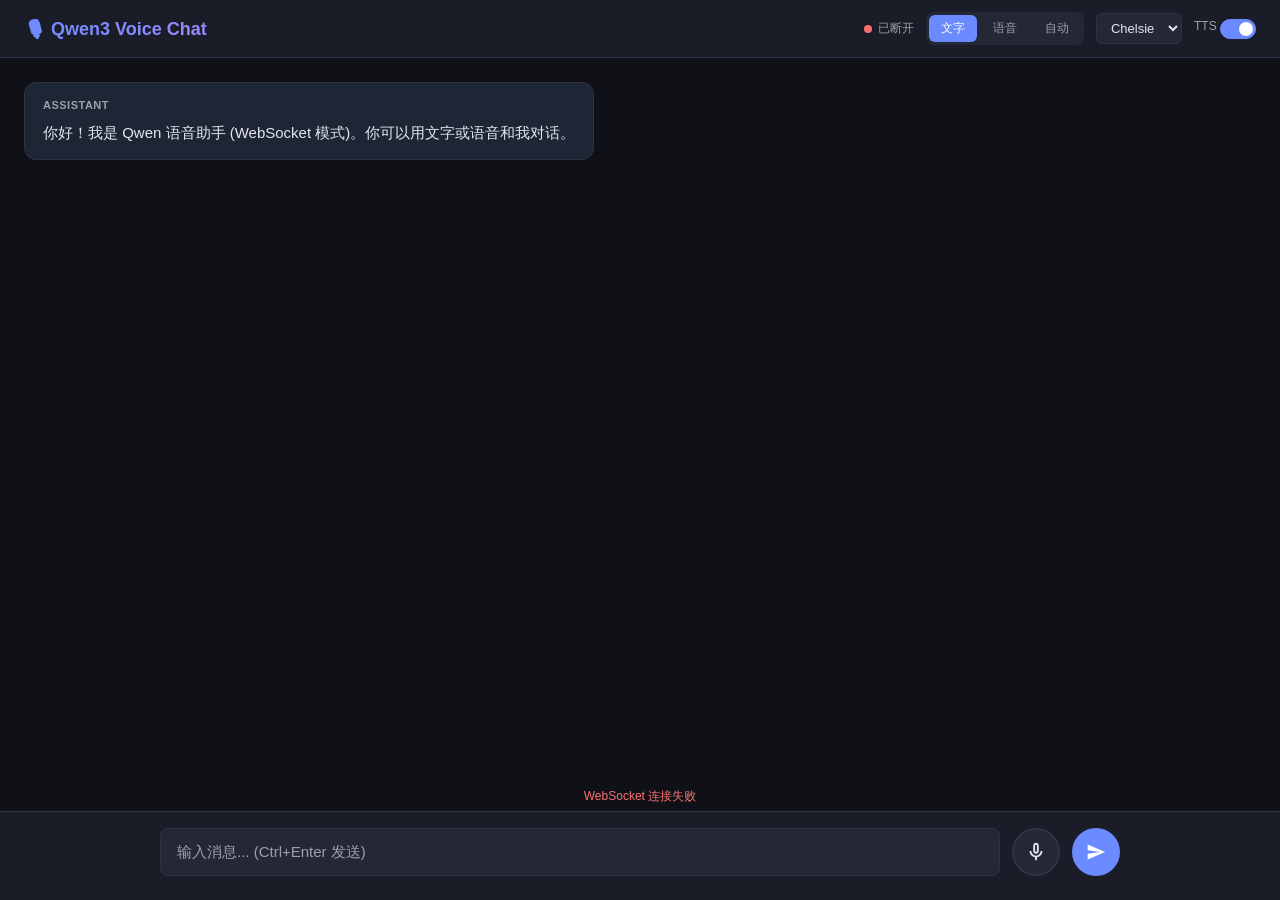
==== examples/voice.html @ c2f4b41f "perf: ASR+TTS 性能优化 — GPU argmax, 内存转录, mel 缓存, binary WS 流式 TTS ASR 优化: - GPU argmax: 消除 248K*2B D2H" ====
<!DOCTYPE html>
<html lang="zh-CN">
<head>
<meta charset="UTF-8">
<meta name="viewport" content="width=device-width, initial-scale=1.0">
<title>Qwen3 Voice Chat — WebSocket 语音对话</title>
<style>
:root {
  --bg: #0f1117;
  --surface: #1a1d27;
  --surface2: #242836;
  --primary: #6c8aff;
  --primary-hover: #8da4ff;
  --text: #e4e6eb;
  --text2: #9ca0ab;
  --border: #2e3345;
  --success: #4ade80;
  --error: #f87171;
  --recording: #ef4444;
  --radius: 12px;
  --user-bg: #2a3154;
  --assistant-bg: #1e2636;
}

* { margin: 0; padding: 0; box-sizing: border-box; }

body {
  font-family: -apple-system, BlinkMacSystemFont, 'Segoe UI', 'PingFang SC',
               'Hiragino Sans GB', 'Microsoft YaHei', sans-serif;
  background: var(--bg);
  color: var(--text);
  height: 100vh;
  display: flex;
  flex-direction: column;
}

.header {
  display: flex;
  align-items: center;
  justify-content: space-between;
  padding: 12px 24px;
  background: var(--surface);
  border-bottom: 1px solid var(--border);
  flex-shrink: 0;
}

.header h1 {
  font-size: 18px;
  font-weight: 700;
  background: linear-gradient(135deg, var(--primary), #a78bfa);
  -webkit-background-clip: text;
  -webkit-text-fill-color: transparent;
}

.header-controls {
  display: flex;
  gap: 12px;
  align-items: center;
}

.header-controls label { font-size: 12px; color: var(--text2); }

.header-controls select {
  padding: 6px 10px;
  background: var(--surface2);
  border: 1px solid var(--border);
  border-radius: 6px;
  color: var(--text);
  font-size: 13px;
  outline: none;
}

.chat-area {
  flex: 1;
  overflow-y: auto;
  padding: 24px;
  display: flex;
  flex-direction: column;
  gap: 16px;
}

.message {
  max-width: 80%;
  padding: 14px 18px;
  border-radius: var(--radius);
  line-height: 1.6;
  font-size: 15px;
}

.message.user {
  align-self: flex-end;
  background: var(--user-bg);
  border: 1px solid rgba(108, 138, 255, 0.2);
}

.message.assistant {
  align-self: flex-start;
  background: var(--assistant-bg);
  border: 1px solid var(--border);
}

.message .role-tag {
  font-size: 11px;
  font-weight: 600;
  color: var(--text2);
  text-transform: uppercase;
  margin-bottom: 6px;
  letter-spacing: 0.5px;
}

.message .content {
  white-space: pre-wrap;
  word-break: break-word;
}

.message audio {
  display: block;
  margin-top: 8px;
  width: 100%;
  height: 36px;
  border-radius: 6px;
}

.message .meta {
  font-size: 11px;
  color: var(--text2);
  margin-top: 6px;
}

.input-area {
  padding: 16px 24px;
  background: var(--surface);
  border-top: 1px solid var(--border);
  flex-shrink: 0;
}

.input-row {
  display: flex;
  gap: 12px;
  align-items: flex-end;
  max-width: 960px;
  margin: 0 auto;
}

.input-row textarea {
  flex: 1;
  padding: 12px 16px;
  background: var(--surface2);
  border: 1px solid var(--border);
  border-radius: 8px;
  color: var(--text);
  font-size: 15px;
  line-height: 1.5;
  resize: none;
  outline: none;
  font-family: inherit;
  max-height: 120px;
  min-height: 44px;
}

.input-row textarea:focus { border-color: var(--primary); }
.input-row textarea::placeholder { color: var(--text2); }

.mic-btn {
  width: 48px; height: 48px;
  border-radius: 50%;
  border: 2px solid var(--border);
  background: var(--surface2);
  color: var(--text);
  cursor: pointer;
  display: flex;
  align-items: center;
  justify-content: center;
  transition: all 0.2s;
  flex-shrink: 0;
}

.mic-btn:hover { border-color: var(--primary); background: rgba(108, 138, 255, 0.1); }

.mic-btn.recording {
  border-color: var(--recording);
  background: rgba(239, 68, 68, 0.15);
  animation: pulse 1.5s ease infinite;
}

.mic-btn svg { width: 22px; height: 22px; }

@keyframes pulse {
  0%, 100% { box-shadow: 0 0 0 0 rgba(239, 68, 68, 0.4); }
  50% { box-shadow: 0 0 0 12px rgba(239, 68, 68, 0); }
}

.send-btn {
  width: 48px; height: 48px;
  border-radius: 50%;
  border: none;
  background: var(--primary);
  color: #fff;
  cursor: pointer;
  display: flex;
  align-items: center;
  justify-content: center;
  transition: all 0.2s;
  flex-shrink: 0;
}

.send-btn:hover:not(:disabled) { background: var(--primary-hover); }
.send-btn:disabled { opacity: 0.4; cursor: not-allowed; }
.send-btn svg { width: 20px; height: 20px; }

.mode-toggle {
  display: flex;
  gap: 4px;
  background: var(--surface2);
  border-radius: 8px;
  padding: 3px;
}

.mode-toggle button {
  padding: 5px 12px;
  font-size: 12px;
  border: none;
  border-radius: 6px;
  background: transparent;
  color: var(--text2);
  cursor: pointer;
  transition: all 0.2s;
  font-family: inherit;
}

.mode-toggle button.active { background: var(--primary); color: #fff; }

.toggle-switch {
  position: relative;
  display: inline-block;
  width: 36px; height: 20px;
}

.toggle-switch input { opacity: 0; width: 0; height: 0; }

.toggle-slider {
  position: absolute;
  cursor: pointer;
  top: 0; left: 0; right: 0; bottom: 0;
  background: var(--surface2);
  border: 1px solid var(--border);
  border-radius: 10px;
  transition: 0.3s;
}

.toggle-slider:before {
  content: '';
  position: absolute;
  height: 14px; width: 14px;
  left: 2px; bottom: 2px;
  background: var(--text2);
  border-radius: 50%;
  transition: 0.3s;
}

.toggle-switch input:checked + .toggle-slider { background: var(--primary); border-color: var(--primary); }
.toggle-switch input:checked + .toggle-slider:before { transform: translateX(16px); background: #fff; }

/* Connection status indicator */
.ws-status {
  display: inline-flex;
  align-items: center;
  gap: 6px;
  font-size: 12px;
  color: var(--text2);
}

.ws-dot {
  width: 8px; height: 8px;
  border-radius: 50%;
  background: var(--error);
  transition: background 0.3s;
}

.ws-dot.connected { background: var(--success); }

.settings-row {
  display: flex;
  gap: 16px;
  align-items: center;
  margin-top: 8px;
  font-size: 12px;
  color: var(--text2);
}

/* Status bar */
.status-bar {
  font-size: 12px;
  color: var(--text2);
  text-align: center;
  padding: 6px;
  display: none;
}

.status-bar.visible { display: block; }
.status-bar.error { color: var(--error); }

/* Streaming cursor */
.streaming-cursor::after {
  content: '▊';
  animation: blink 1s step-end infinite;
  color: var(--primary);
}

@keyframes blink { 50% { opacity: 0; } }
</style>
</head>
<body>

<div class="header">
  <h1>🎙️ Qwen3 Voice Chat <span style="font-size:12px;font-weight:400;opacity:0.6">(WebSocket)</span></h1>
  <div class="header-controls">
    <div class="ws-status">
      <span class="ws-dot" id="wsDot"></span>
      <span id="wsLabel">未连接</span>
    </div>
    <div class="mode-toggle">
      <button id="modeText" class="active" onclick="setMode('text')">文字</button>
      <button id="modeVoice" onclick="setMode('voice')">语音</button>
      <button id="modeAuto" onclick="setMode('auto')">自动</button>
    </div>
    <select id="voiceSelect" onchange="sendConfig()">
      <option value="Chelsie">Chelsie</option>
      <option value="serena">Serena</option>
      <option value="Vivian">Vivian</option>
      <option value="Ethan">Ethan</option>
    </select>
    <label>
      <span>TTS</span>
      <label class="toggle-switch">
        <input type="checkbox" id="ttsToggle" checked onchange="sendConfig()">
        <span class="toggle-slider"></span>
      </label>
    </label>
  </div>
</div>

<div class="chat-area" id="chatArea">
  <div class="message assistant">
    <div class="role-tag">Assistant</div>
    <div class="content">你好！我是 Qwen 语音助手 (WebSocket 模式)。你可以用文字或语音和我对话。</div>
  </div>
</div>

<div class="status-bar" id="statusBar"></div>

<div class="input-area">
  <div class="input-row">
    <textarea id="inputText" placeholder="输入消息... (Ctrl+Enter 发送)" rows="1"
              oninput="autoResize(this)"></textarea>
    <button class="mic-btn" id="micBtn" onclick="toggleRecording()" title="按住说话">
      <svg viewBox="0 0 24 24" fill="currentColor">
        <path d="M12 14c1.66 0 3-1.34 3-3V5c0-1.66-1.34-3-3-3S9 3.34 9 5v6c0 1.66 1.34 3 3 3zm-1-9c0-.55.45-1 1-1s1 .45 1 1v6c0 .55-.45 1-1 1s-1-.45-1-1V5z"/>
        <path d="M17 11c0 2.76-2.24 5-5 5s-5-2.24-5-5H5c0 3.53 2.61 6.43 6 6.92V21h2v-3.08c3.39-.49 6-3.39 6-6.92h-2z"/>
      </svg>
    </button>
    <button class="send-btn" id="sendBtn" onclick="sendMessage()" title="发送">
      <svg viewBox="0 0 24 24" fill="currentColor">
        <path d="M2.01 21L23 12 2.01 3 2 10l15 2-15 2z"/>
      </svg>
    </button>
  </div>
  <div class="settings-row">
    <span id="recordingStatus"></span>
  </div>
</div>

<script>
// ============================================================================
// State
// ============================================================================
let ws = null;
let isRecording = false;
let mediaRecorder = null;
let audioChunks = [];
let isProcessing = false;
let currentMode = 'text';
let streamingDiv = null;   // 当前正在流式输出的消息 div
let streamingText = '';    // 累积的流式文本
let responseT0 = 0;       // 响应开始时间

// ============================================================================
// WebSocket 连接
// ============================================================================
function connectWS() {
  const proto = location.protocol === 'https:' ? 'wss:' : 'ws:';
  const url = proto + '//' + location.host + '/v1/voice';

  ws = new WebSocket(url);

  ws.onopen = () => {
    document.getElementById('wsDot').classList.add('connected');
    document.getElementById('wsLabel').textContent = '已连接';
    sendConfig();
  };

  ws.onclose = () => {
    document.getElementById('wsDot').classList.remove('connected');
    document.getElementById('wsLabel').textContent = '已断开';
    // 自动重连
    setTimeout(connectWS, 3000);
  };

  ws.onerror = () => {
    setStatus('WebSocket 连接失败', 'error');
  };

  ws.onmessage = (e) => {
    if (e.data instanceof Blob) {
      // Binary frame = TTS audio data (follows tts.meta text frame)
      handleTtsBinary(e.data);
      return;
    }
    const msg = JSON.parse(e.data);
    handleEvent(msg);
  };
}

function sendConfig() {
  if (!ws || ws.readyState !== WebSocket.OPEN) return;
  const voice = document.getElementById('voiceSelect').value;
  const tts = document.getElementById('ttsToggle').checked;
  ws.send(JSON.stringify({ type: 'config', voice, tts }));
}

// ============================================================================
// 事件处理
// ============================================================================
let pendingTtsMeta = null;  // 等待 binary frame 的 tts.meta
let ttsAudioQueue = [];     // 待播放的音频队列
let ttsPlaying = false;     // 是否正在播放
let ttsTotalSize = 0;       // TTS 总字节数
let ttsDone = false;        // tts.done 已收到

function handleTtsBinary(blob) {
  // Binary frame = WAV audio, preceded by tts.meta text frame
  const audioUrl = URL.createObjectURL(blob);
  ttsAudioQueue.push({ url: audioUrl, size: blob.size });
  ttsTotalSize += blob.size;

  // 第一段立即播放, 后续排队
  if (!ttsPlaying) playNextTts();
}

function playNextTts() {
  if (ttsAudioQueue.length === 0) {
    ttsPlaying = false;
    // tts.done 已到达且播放完毕 → 解锁 UI
    if (ttsDone) {
      isProcessing = false;
      document.getElementById('sendBtn').disabled = false;
      streamingDiv = null;
    }
    return;
  }
  ttsPlaying = true;
  const item = ttsAudioQueue.shift();

  // 添加/复用 audio 元素
  if (streamingDiv) {
    let audio = streamingDiv.querySelector('audio.tts-audio');
    if (!audio) {
      audio = document.createElement('audio');
      audio.className = 'tts-audio';
      audio.controls = true;
      audio.style.cssText = 'display:block;margin-top:8px;width:100%;height:36px;border-radius:6px;';
      streamingDiv.appendChild(audio);
    }
    audio.src = item.url;
    audio.onended = () => playNextTts();
    audio.onerror = () => playNextTts();
    audio.play().catch(() => playNextTts());
    scrollToBottom();
  }
}

function handleEvent(msg) {
  switch (msg.type) {
    case 'session.created':
      clearStatus();
      break;

    case 'config.updated':
      break;

    case 'status':
      if (msg.stage === 'asr') setStatus('正在转录语音...');
      else if (msg.stage === 'tts') setStatus('正在合成语音...');
      break;

    case 'asr':
      addMessage('user', msg.text, null, 'ASR 识别');
      break;

    case 'llm.start':
      responseT0 = performance.now();
      streamingText = '';
      streamingDiv = createStreamingMessage();
      ttsAudioQueue = [];
      ttsPlaying = false;
      ttsTotalSize = 0;
      ttsDone = false;
      setStatus('正在生成回复...');
      break;

    case 'llm.delta':
      if (streamingDiv) {
        streamingText += msg.delta;
        const contentEl = streamingDiv.querySelector('.content');
        contentEl.textContent = streamingText;
        contentEl.classList.add('streaming-cursor');
        scrollToBottom();
      }
      break;

    case 'llm.done':
      if (streamingDiv) {
        const contentEl = streamingDiv.querySelector('.content');
        contentEl.classList.remove('streaming-cursor');
        const llmTime = ((performance.now() - responseT0) / 1000).toFixed(1);
        let metaText = `LLM ${llmTime}s`;
        if (msg.prompt_tokens) metaText += ` · ${msg.prompt_tokens} prompt`;
        if (msg.completion_tokens) metaText += ` · ${msg.completion_tokens} gen`;
        streamingDiv.dataset.llmMeta = metaText;
        let metaEl = streamingDiv.querySelector('.meta');
        if (!metaEl) {
          metaEl = document.createElement('div');
          metaEl.className = 'meta';
          streamingDiv.appendChild(metaEl);
        }
        metaEl.textContent = metaText;
      }
      clearStatus();
      break;

    case 'tts.meta':
      // TTS 分段元数据 (binary frame follows)
      pendingTtsMeta = msg;
      break;

    case 'tts.done':
      // 所有 TTS 分段发送完毕
      ttsDone = true;
      if (streamingDiv) {
        const metaEl = streamingDiv.querySelector('.meta');
        if (metaEl) {
          const sizeKB = (ttsTotalSize / 1024).toFixed(0);
          metaEl.textContent = (streamingDiv.dataset.llmMeta || '') +
            ` · TTS ${sizeKB}KB (${msg.segments || 1}段)`;
        }
      }
      clearStatus();
      // 等音频播放完才解锁 (如果有音频在播放)
      if (!ttsPlaying) {
        isProcessing = false;
        document.getElementById('sendBtn').disabled = false;
        streamingDiv = null;
      }
      break;

    case 'tts':
      // 兼容旧协议 (base64 WAV, 单段)
      if (msg.data && streamingDiv) {
        const binary = atob(msg.data);
        const bytes = new Uint8Array(binary.length);
        for (let i = 0; i < binary.length; i++) bytes[i] = binary.charCodeAt(i);
        const blob = new Blob([bytes], { type: 'audio/wav' });
        handleTtsBinary(blob);
      }
      clearStatus();
      isProcessing = false;
      document.getElementById('sendBtn').disabled = false;
      streamingDiv = null;
      break;

    case 'error':
      setStatus(msg.message || '发生错误', 'error');
      isProcessing = false;
      document.getElementById('sendBtn').disabled = false;
      if (streamingDiv) {
        const contentEl = streamingDiv.querySelector('.content');
        contentEl.classList.remove('streaming-cursor');
        streamingDiv = null;
      }
      break;

    case 'history.cleared':
      break;
  }

  // llm.done 且 TTS 未启用 → 解锁
  if (msg.type === 'llm.done') {
    const ttsEnabled = document.getElementById('ttsToggle').checked;
    const shouldTTS = ttsEnabled && (currentMode === 'voice' || currentMode === 'auto');
    if (!shouldTTS) {
      isProcessing = false;
      document.getElementById('sendBtn').disabled = false;
      streamingDiv = null;
    }
  }
}

// ============================================================================
// UI Helpers
// ============================================================================
function setMode(mode) {
  currentMode = mode;
  document.querySelectorAll('.mode-toggle button').forEach(b => b.classList.remove('active'));
  document.getElementById('mode' + mode.charAt(0).toUpperCase() + mode.slice(1)).classList.add('active');
  sendConfig();
}

function autoResize(el) {
  el.style.height = 'auto';
  el.style.height = Math.min(el.scrollHeight, 120) + 'px';
}

function setStatus(msg, type = '') {
  const bar = document.getElementById('statusBar');
  bar.textContent = msg;
  bar.className = 'status-bar visible' + (type ? ' ' + type : '');
}

function clearStatus() {
  document.getElementById('statusBar').className = 'status-bar';
}

function scrollToBottom() {
  const chatArea = document.getElementById('chatArea');
  chatArea.scrollTop = chatArea.scrollHeight;
}

function escapeHtml(s) {
  const div = document.createElement('div');
  div.textContent = s;
  return div.innerHTML;
}

function addMessage(role, content, audioUrl, meta) {
  const chatArea = document.getElementById('chatArea');
  const div = document.createElement('div');
  div.className = 'message ' + role;
  let html = '<div class="role-tag">' + (role === 'user' ? 'You' : 'Assistant') + '</div>';
  html += '<div class="content">' + escapeHtml(content) + '</div>';
  if (audioUrl) {
    html += '<audio controls src="' + audioUrl + '" style="display:block;margin-top:8px;width:100%;height:36px;border-radius:6px;"></audio>';
  }
  if (meta) {
    html += '<div class="meta">' + escapeHtml(meta) + '</div>';
  }
  div.innerHTML = html;
  chatArea.appendChild(div);
  scrollToBottom();
}

function createStreamingMessage() {
  const chatArea = document.getElementById('chatArea');
  const div = document.createElement('div');
  div.className = 'message assistant';
  div.innerHTML = '<div class="role-tag">Assistant</div><div class="content streaming-cursor"></div>';
  chatArea.appendChild(div);
  scrollToBottom();
  return div;
}

// ============================================================================
// 发送文字消息
// ============================================================================
function sendMessage() {
  const input = document.getElementById('inputText');
  const text = input.value.trim();
  if (!text || isProcessing || !ws || ws.readyState !== WebSocket.OPEN) return;

  input.value = '';
  autoResize(input);

  addMessage('user', text);
  isProcessing = true;
  document.getElementById('sendBtn').disabled = true;

  ws.send(JSON.stringify({ type: 'chat', text }));
}

// ============================================================================
// 录音 → ASR
// ============================================================================
async function toggleRecording() {
  if (isProcessing) return;
  if (isRecording) {
    stopRecording();
  } else {
    await startRecording();
  }
}

async function startRecording() {
  try {
    const stream = await navigator.mediaDevices.getUserMedia({ audio: true });
    audioChunks = [];
    const mimeType = MediaRecorder.isTypeSupported('audio/webm;codecs=opus')
      ? 'audio/webm;codecs=opus' : 'audio/webm';

    mediaRecorder = new MediaRecorder(stream, { mimeType });
    mediaRecorder.ondataavailable = (e) => {
      if (e.data.size > 0) audioChunks.push(e.data);
    };
    mediaRecorder.onstop = async () => {
      stream.getTracks().forEach(t => t.stop());
      if (audioChunks.length > 0) {
        const blob = new Blob(audioChunks, { type: mimeType });
        await sendAudio(blob);
      }
    };
    mediaRecorder.start(100);
    isRecording = true;
    document.getElementById('micBtn').classList.add('recording');
    document.getElementById('recordingStatus').textContent = '🔴 录音中...';
  } catch (err) {
    setStatus('无法访问麦克风: ' + err.message, 'error');
  }
}

function stopRecording() {
  if (mediaRecorder && mediaRecorder.state !== 'inactive') mediaRecorder.stop();
  isRecording = false;
  document.getElementById('micBtn').classList.remove('recording');
  document.getElementById('recordingStatus').textContent = '';
}

async function sendAudio(blob) {
  if (!ws || ws.readyState !== WebSocket.OPEN) {
    setStatus('WebSocket 未连接', 'error');
    return;
  }

  isProcessing = true;
  document.getElementById('sendBtn').disabled = true;

  // 将音频 blob 转为 base64 发送
  const reader = new FileReader();
  reader.onload = () => {
    const base64 = reader.result.split(',')[1]; // strip data:...;base64,
    ws.send(JSON.stringify({
      type: 'audio',
      data: base64,
      format: 'webm'
    }));
  };
  reader.readAsDataURL(blob);
}

// ============================================================================
// 键盘快捷键
// ============================================================================
document.getElementById('inputText').addEventListener('keydown', e => {
  if ((e.ctrlKey || e.metaKey) && e.key === 'Enter') {
    e.preventDefault();
    sendMessage();
  }
});

document.addEventListener('keydown', e => {
  if (e.code === 'Space' && document.activeElement.tagName !== 'TEXTAREA'
      && document.activeElement.tagName !== 'INPUT') {
    e.preventDefault();
    toggleRecording();
  }
});

// ============================================================================
// 启动
// ============================================================================
connectWS();
</script>
</body>
</html>
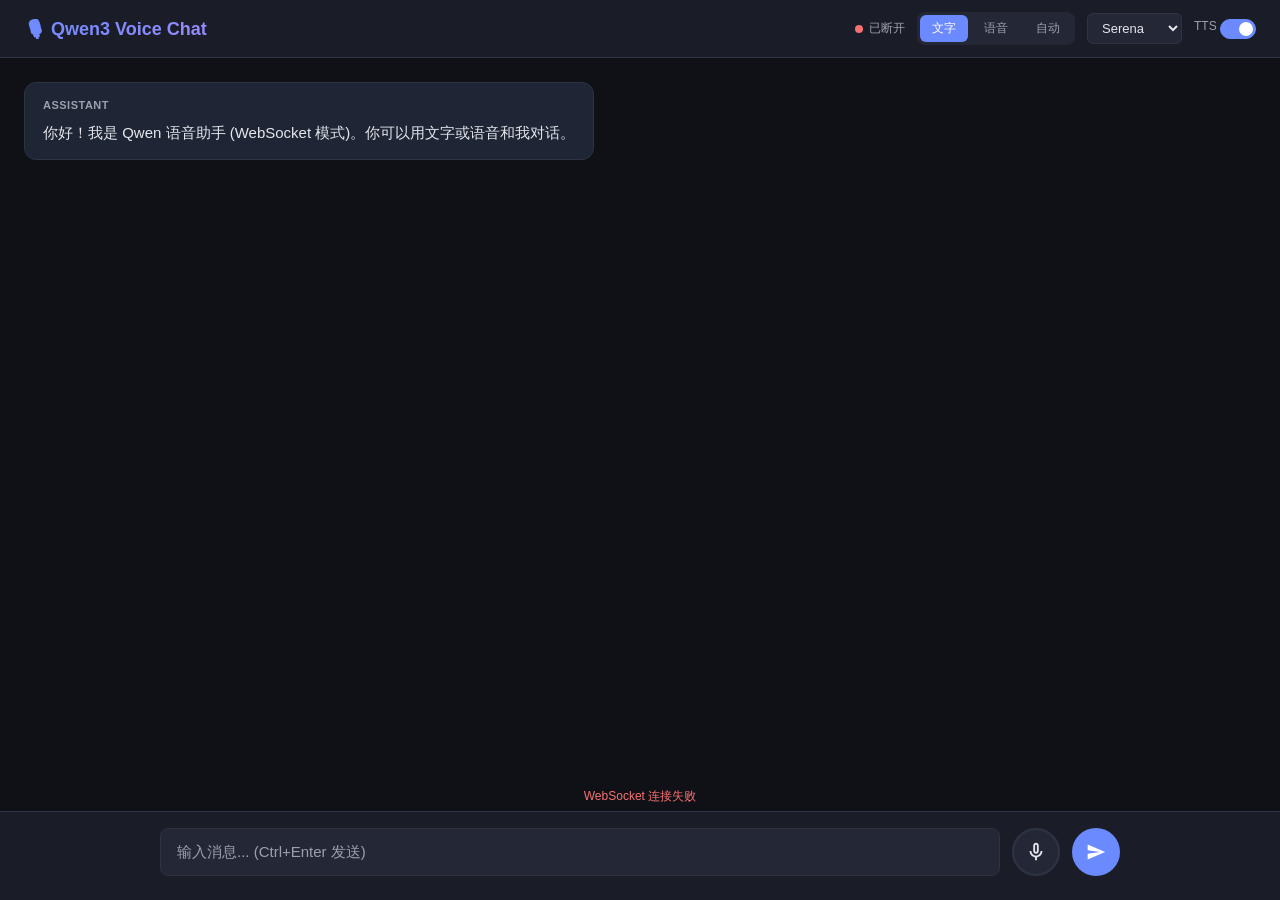
==== commit 56b8d49b: "fix: streaming TTS interleaved with LLM + auto-restart mic + fix speaker 1. TTS now interleaved with" ====
--- a/examples/voice.html
+++ b/examples/voice.html
@@ -325,10 +325,15 @@
       <button id="modeAuto" onclick="setMode('auto')">自动</button>
     </div>
     <select id="voiceSelect" onchange="sendConfig()">
-      <option value="Chelsie">Chelsie</option>
       <option value="serena">Serena</option>
-      <option value="Vivian">Vivian</option>
-      <option value="Ethan">Ethan</option>
+      <option value="vivian">Vivian</option>
+      <option value="sohee">Sohee</option>
+      <option value="ono_anna">Anna</option>
+      <option value="eric">Eric</option>
+      <option value="ryan">Ryan</option>
+      <option value="aiden">Aiden</option>
+      <option value="dylan">Dylan</option>
+      <option value="uncle_fu">Uncle Fu</option>
     </select>
     <label>
       <span>TTS</span>
@@ -376,13 +381,24 @@
 // ============================================================================
 let ws = null;
 let isRecording = false;
-let mediaRecorder = null;
-let audioChunks = [];
 let isProcessing = false;
 let currentMode = 'text';
 let streamingDiv = null;   // 当前正在流式输出的消息 div
 let streamingText = '';    // 累积的流式文本
 let responseT0 = 0;       // 响应开始时间
+
+// ---- 流式 ASR 状态 ----
+let audioContext = null;
+let audioWorkletNode = null;
+let mediaStream = null;
+const STREAM_SAMPLE_RATE = 16000;
+
+// ---- 流式 TTS 播放状态 ----
+let ttsPlayCtx = null;        // TTS 播放用 AudioContext
+let ttsNextTime = 0;          // 下一段应播放的时间点
+let ttsSampleRate = 24000;    // 服务端 TTS 采样率
+let ttsStreamActive = false;  // 是否在流式 TTS 模式
+let wasRecording = false;     // 响应前是否在录音 (用于自动重启)
 
 // ============================================================================
 // WebSocket 连接
@@ -431,51 +447,55 @@
 // ============================================================================
 // 事件处理
 // ============================================================================
-let pendingTtsMeta = null;  // 等待 binary frame 的 tts.meta
-let ttsAudioQueue = [];     // 待播放的音频队列
-let ttsPlaying = false;     // 是否正在播放
 let ttsTotalSize = 0;       // TTS 总字节数
 let ttsDone = false;        // tts.done 已收到
 
 function handleTtsBinary(blob) {
-  // Binary frame = WAV audio, preceded by tts.meta text frame
-  const audioUrl = URL.createObjectURL(blob);
-  ttsAudioQueue.push({ url: audioUrl, size: blob.size });
   ttsTotalSize += blob.size;
 
-  // 第一段立即播放, 后续排队
-  if (!ttsPlaying) playNextTts();
-}
-
-function playNextTts() {
-  if (ttsAudioQueue.length === 0) {
-    ttsPlaying = false;
-    // tts.done 已到达且播放完毕 → 解锁 UI
-    if (ttsDone) {
-      isProcessing = false;
-      document.getElementById('sendBtn').disabled = false;
-      streamingDiv = null;
-    }
-    return;
-  }
-  ttsPlaying = true;
-  const item = ttsAudioQueue.shift();
-
-  // 添加/复用 audio 元素
-  if (streamingDiv) {
-    let audio = streamingDiv.querySelector('audio.tts-audio');
-    if (!audio) {
-      audio = document.createElement('audio');
-      audio.className = 'tts-audio';
+  if (ttsStreamActive) {
+    // 流式 PCM16 模式: 直接通过 AudioContext 无缝播放
+    blob.arrayBuffer().then(buf => {
+      const pcm16 = new Int16Array(buf);
+      if (pcm16.length === 0) return;
+
+      // 初始化播放上下文
+      if (!ttsPlayCtx) {
+        ttsPlayCtx = new AudioContext({ sampleRate: ttsSampleRate });
+        ttsNextTime = ttsPlayCtx.currentTime + 0.05;  // 50ms 缓冲
+      }
+
+      // PCM16 → Float32
+      const float32 = new Float32Array(pcm16.length);
+      for (let i = 0; i < pcm16.length; i++) {
+        float32[i] = pcm16[i] / 32768.0;
+      }
+
+      // 创建 AudioBuffer 并播放
+      const audioBuf = ttsPlayCtx.createBuffer(1, float32.length, ttsSampleRate);
+      audioBuf.copyToChannel(float32, 0);
+      const source = ttsPlayCtx.createBufferSource();
+      source.buffer = audioBuf;
+      source.connect(ttsPlayCtx.destination);
+
+      // 无缝拼接: 从 ttsNextTime 开始播放
+      const now = ttsPlayCtx.currentTime;
+      if (ttsNextTime < now) ttsNextTime = now + 0.02;
+      source.start(ttsNextTime);
+      ttsNextTime += audioBuf.duration;
+    });
+  } else {
+    // 兼容旧 WAV 模式
+    const audioUrl = URL.createObjectURL(blob);
+    if (streamingDiv) {
+      const audio = document.createElement('audio');
       audio.controls = true;
       audio.style.cssText = 'display:block;margin-top:8px;width:100%;height:36px;border-radius:6px;';
+      audio.src = audioUrl;
       streamingDiv.appendChild(audio);
+      audio.play().catch(() => {});
+      scrollToBottom();
     }
-    audio.src = item.url;
-    audio.onended = () => playNextTts();
-    audio.onerror = () => playNextTts();
-    audio.play().catch(() => playNextTts());
-    scrollToBottom();
   }
 }
 
@@ -493,16 +513,48 @@
       else if (msg.stage === 'tts') setStatus('正在合成语音...');
       break;
 
+    case 'stream.started':
+      setStatus('🎤 正在听...');
+      break;
+
+    case 'stream.vad':
+      // VAD 检测到语音结束, 服务端正在 ASR
+      setStatus('语音结束，正在识别...');
+      wasRecording = true;   // 记住需要自动重启
+      stopStreaming(false);   // 停止采集但不发 stream.stop (服务端已处理)
+      break;
+
+    case 'stream.stopped':
+      // 手动停止确认 — 如果没有触发 ASR, 解锁 UI
+      if (isProcessing && !streamingDiv) {
+        isProcessing = false;
+        document.getElementById('sendBtn').disabled = false;
+        clearStatus();
+      }
+      break;
+
+    case 'audio.level':
+      // 更新音频电平 UI
+      updateAudioLevel(msg.rms || 0);
+      break;
+
     case 'asr':
       addMessage('user', msg.text, null, 'ASR 识别');
+      break;
+
+    case 'tts.stream_start':
+      // 流式 TTS PCM16 开始
+      ttsStreamActive = true;
+      ttsSampleRate = msg.sample_rate || 24000;
+      ttsNextTime = 0;
+      // 关闭上一个播放上下文
+      if (ttsPlayCtx) { ttsPlayCtx.close(); ttsPlayCtx = null; }
       break;
 
     case 'llm.start':
       responseT0 = performance.now();
       streamingText = '';
       streamingDiv = createStreamingMessage();
-      ttsAudioQueue = [];
-      ttsPlaying = false;
       ttsTotalSize = 0;
       ttsDone = false;
       setStatus('正在生成回复...');
@@ -539,13 +591,13 @@
       break;
 
     case 'tts.meta':
-      // TTS 分段元数据 (binary frame follows)
-      pendingTtsMeta = msg;
+      // 兼容旧协议 TTS 分段元数据
       break;
 
     case 'tts.done':
       // 所有 TTS 分段发送完毕
       ttsDone = true;
+      ttsStreamActive = false;
       if (streamingDiv) {
         const metaEl = streamingDiv.querySelector('.meta');
         if (metaEl) {
@@ -555,27 +607,14 @@
         }
       }
       clearStatus();
-      // 等音频播放完才解锁 (如果有音频在播放)
-      if (!ttsPlaying) {
-        isProcessing = false;
-        document.getElementById('sendBtn').disabled = false;
-        streamingDiv = null;
-      }
-      break;
-
-    case 'tts':
-      // 兼容旧协议 (base64 WAV, 单段)
-      if (msg.data && streamingDiv) {
-        const binary = atob(msg.data);
-        const bytes = new Uint8Array(binary.length);
-        for (let i = 0; i < binary.length; i++) bytes[i] = binary.charCodeAt(i);
-        const blob = new Blob([bytes], { type: 'audio/wav' });
-        handleTtsBinary(blob);
-      }
-      clearStatus();
       isProcessing = false;
       document.getElementById('sendBtn').disabled = false;
       streamingDiv = null;
+      // 自动重启麦克风 (语音模式下)
+      if (wasRecording) {
+        wasRecording = false;
+        setTimeout(() => startStreaming(), 300);
+      }
       break;
 
     case 'error':
@@ -587,20 +626,28 @@
         contentEl.classList.remove('streaming-cursor');
         streamingDiv = null;
       }
+      // 出错后也自动重启麦克风
+      if (wasRecording) {
+        wasRecording = false;
+        setTimeout(() => startStreaming(), 500);
+      }
       break;
 
     case 'history.cleared':
       break;
   }
 
-  // llm.done 且 TTS 未启用 → 解锁
-  if (msg.type === 'llm.done') {
+  // llm.done 且 TTS 未启用 → 解锁 + 自动重启麦克风
+  if (msg.type === 'llm.done' && !ttsStreamActive) {
     const ttsEnabled = document.getElementById('ttsToggle').checked;
-    const shouldTTS = ttsEnabled && (currentMode === 'voice' || currentMode === 'auto');
-    if (!shouldTTS) {
+    if (!ttsEnabled) {
       isProcessing = false;
       document.getElementById('sendBtn').disabled = false;
       streamingDiv = null;
+      if (wasRecording) {
+        wasRecording = false;
+        setTimeout(() => startStreaming(), 300);
+      }
     }
   }
 }
@@ -687,69 +734,130 @@
 }
 
 // ============================================================================
-// 录音 → ASR
+// 实时语音流 → ASR (AudioWorklet + PCM16 binary frames)
 // ============================================================================
 async function toggleRecording() {
   if (isProcessing) return;
   if (isRecording) {
-    stopRecording();
+    stopStreaming(true);  // 手动停止 → 发 stream.stop
   } else {
-    await startRecording();
-  }
-}
-
-async function startRecording() {
+    await startStreaming();
+  }
+}
+
+async function startStreaming() {
+  if (!ws || ws.readyState !== WebSocket.OPEN) {
+    setStatus('WebSocket 未连接', 'error');
+    return;
+  }
+
   try {
-    const stream = await navigator.mediaDevices.getUserMedia({ audio: true });
-    audioChunks = [];
-    const mimeType = MediaRecorder.isTypeSupported('audio/webm;codecs=opus')
-      ? 'audio/webm;codecs=opus' : 'audio/webm';
-
-    mediaRecorder = new MediaRecorder(stream, { mimeType });
-    mediaRecorder.ondataavailable = (e) => {
-      if (e.data.size > 0) audioChunks.push(e.data);
+    mediaStream = await navigator.mediaDevices.getUserMedia({
+      audio: { sampleRate: STREAM_SAMPLE_RATE, channelCount: 1,
+               echoCancellation: true, noiseSuppression: true }
+    });
+
+    audioContext = new AudioContext({ sampleRate: STREAM_SAMPLE_RATE });
+    const source = audioContext.createMediaStreamSource(mediaStream);
+
+    // 构造 AudioWorklet processor (inline, via Blob URL)
+    const workletCode = `
+      class PcmProcessor extends AudioWorkletProcessor {
+        process(inputs) {
+          const ch = inputs[0] && inputs[0][0];
+          if (ch && ch.length > 0) {
+            this.port.postMessage(ch);
+          }
+          return true;
+        }
+      }
+      registerProcessor('pcm-processor', PcmProcessor);
+    `;
+    const blob = new Blob([workletCode], { type: 'application/javascript' });
+    const moduleUrl = URL.createObjectURL(blob);
+    await audioContext.audioWorklet.addModule(moduleUrl);
+    URL.revokeObjectURL(moduleUrl);
+
+    audioWorkletNode = new AudioWorkletNode(audioContext, 'pcm-processor');
+    audioWorkletNode.port.onmessage = (e) => {
+      if (!isRecording || !ws || ws.readyState !== WebSocket.OPEN) return;
+      // Float32 → PCM16LE
+      const float32 = e.data;
+      const pcm16 = new Int16Array(float32.length);
+      for (let i = 0; i < float32.length; i++) {
+        const s = Math.max(-1, Math.min(1, float32[i]));
+        pcm16[i] = s < 0 ? s * 0x8000 : s * 0x7FFF;
+      }
+      ws.send(pcm16.buffer);
     };
-    mediaRecorder.onstop = async () => {
-      stream.getTracks().forEach(t => t.stop());
-      if (audioChunks.length > 0) {
-        const blob = new Blob(audioChunks, { type: mimeType });
-        await sendAudio(blob);
-      }
-    };
-    mediaRecorder.start(100);
+
+    source.connect(audioWorkletNode);
+    audioWorkletNode.connect(audioContext.destination);  // 需要连接才能持续 process
+
+    // 通知服务端开始接收
+    ws.send(JSON.stringify({ type: 'stream.start', sample_rate: STREAM_SAMPLE_RATE }));
+
     isRecording = true;
+    isProcessing = true;
     document.getElementById('micBtn').classList.add('recording');
-    document.getElementById('recordingStatus').textContent = '🔴 录音中...';
+    document.getElementById('recordingStatus').textContent = '🔴 实时语音流...';
+    document.getElementById('sendBtn').disabled = true;
+
   } catch (err) {
     setStatus('无法访问麦克风: ' + err.message, 'error');
   }
 }
 
-function stopRecording() {
-  if (mediaRecorder && mediaRecorder.state !== 'inactive') mediaRecorder.stop();
+function stopStreaming(sendStop) {
+  if (!isRecording && !audioContext) return;
+
   isRecording = false;
   document.getElementById('micBtn').classList.remove('recording');
   document.getElementById('recordingStatus').textContent = '';
-}
-
+
+  // 关闭音频采集
+  if (audioWorkletNode) {
+    audioWorkletNode.disconnect();
+    audioWorkletNode = null;
+  }
+  if (audioContext) {
+    audioContext.close();
+    audioContext = null;
+  }
+  if (mediaStream) {
+    mediaStream.getTracks().forEach(t => t.stop());
+    mediaStream = null;
+  }
+
+  // 通知服务端停止 (手动停止时)
+  if (sendStop && ws && ws.readyState === WebSocket.OPEN) {
+    ws.send(JSON.stringify({ type: 'stream.stop' }));
+  }
+}
+
+function updateAudioLevel(rms) {
+  // 可扩展: 更新 UI 音频电平指示器
+  const statusEl = document.getElementById('recordingStatus');
+  if (isRecording) {
+    const bars = Math.min(5, Math.floor(rms * 100));
+    const indicator = '█'.repeat(bars) + '░'.repeat(5 - bars);
+    statusEl.textContent = '🔴 ' + indicator + ' 实时语音流...';
+  }
+}
+
+// 兼容旧模式: base64 音频 blob 发送 (保留, 供外部调用)
 async function sendAudio(blob) {
   if (!ws || ws.readyState !== WebSocket.OPEN) {
     setStatus('WebSocket 未连接', 'error');
     return;
   }
-
   isProcessing = true;
   document.getElementById('sendBtn').disabled = true;
-
-  // 将音频 blob 转为 base64 发送
   const reader = new FileReader();
   reader.onload = () => {
-    const base64 = reader.result.split(',')[1]; // strip data:...;base64,
-    ws.send(JSON.stringify({
-      type: 'audio',
-      data: base64,
-      format: 'webm'
-    }));
+    const base64 = reader.result.split(',')[1];
+    const fmt = (blob.type || 'audio/webm').split('/').pop().split(';')[0];
+    ws.send(JSON.stringify({ type: 'audio', data: base64, format: fmt }));
   };
   reader.readAsDataURL(blob);
 }
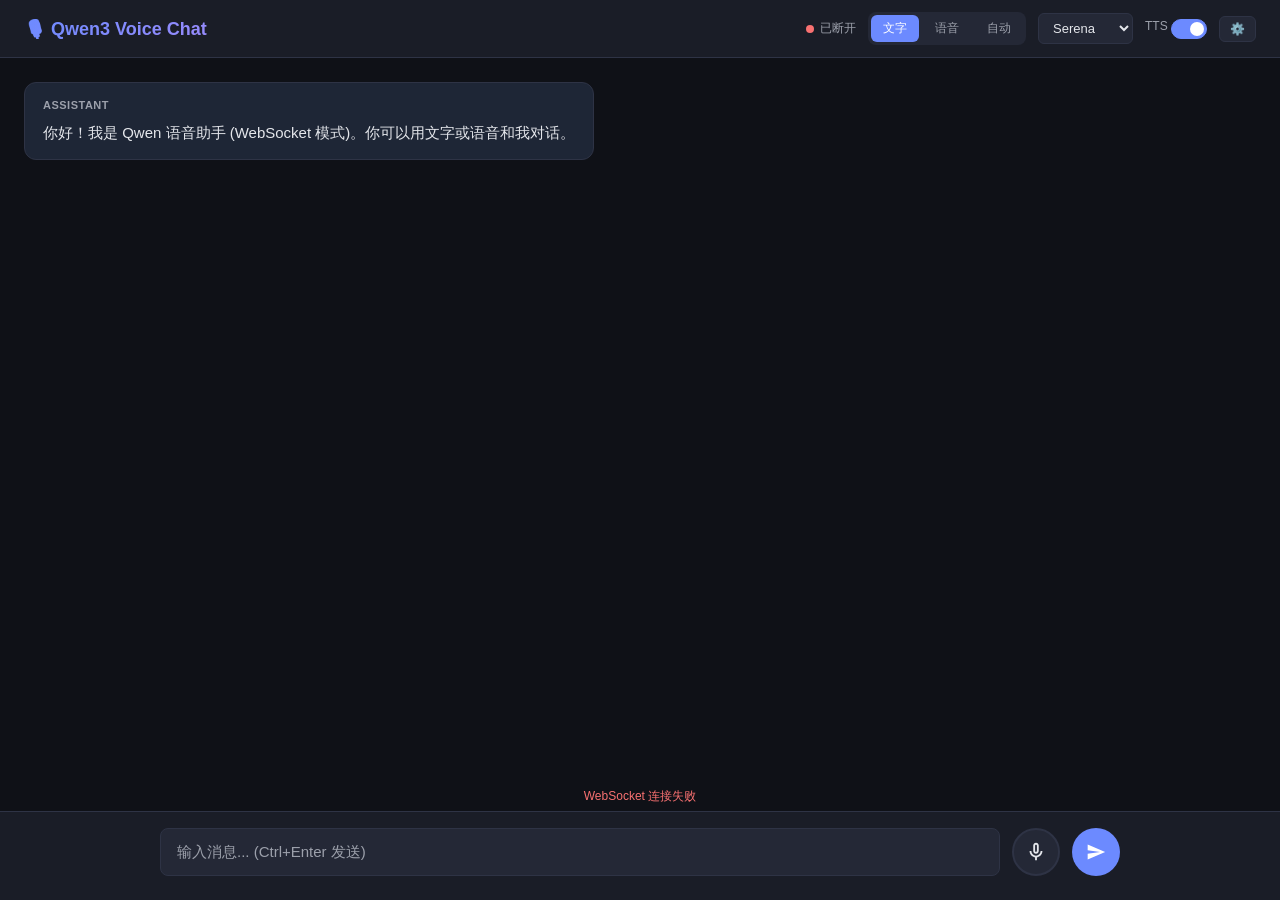
==== commit e59bdf4e: "fix: TTS continuation bootstrap + ASR silence filter + WebUI TTS params - TTS continuation: inject_c" ====
--- a/examples/voice.html
+++ b/examples/voice.html
@@ -342,6 +342,34 @@
         <span class="toggle-slider"></span>
       </label>
     </label>
+    <button onclick="toggleTtsSettings()" style="padding:5px 10px;background:var(--surface2);border:1px solid var(--border);border-radius:6px;color:var(--text);font-size:12px;cursor:pointer;" title="TTS 采样参数">⚙️</button>
+  </div>
+</div>
+
+<!-- TTS Settings Panel -->
+<div id="ttsSettings" style="display:none;padding:10px 24px;background:var(--surface);border-bottom:1px solid var(--border);font-size:13px;">
+  <div style="display:flex;gap:20px;align-items:center;flex-wrap:wrap;">
+    <label style="color:var(--text2)">Temperature:
+      <input type="range" id="ttsTemp" min="0.1" max="1.5" step="0.05" value="0.9"
+             oninput="document.getElementById('ttsTempVal').textContent=this.value" onchange="sendConfig()">
+      <span id="ttsTempVal" style="color:var(--text);min-width:30px;display:inline-block">0.9</span>
+    </label>
+    <label style="color:var(--text2)">Top-K:
+      <input type="range" id="ttsTopK" min="1" max="100" step="1" value="50"
+             oninput="document.getElementById('ttsTopKVal').textContent=this.value" onchange="sendConfig()">
+      <span id="ttsTopKVal" style="color:var(--text);min-width:24px;display:inline-block">50</span>
+    </label>
+    <label style="color:var(--text2)">Top-P:
+      <input type="range" id="ttsTopP" min="0.1" max="1.0" step="0.05" value="1.0"
+             oninput="document.getElementById('ttsTopPVal').textContent=this.value" onchange="sendConfig()">
+      <span id="ttsTopPVal" style="color:var(--text);min-width:30px;display:inline-block">1.0</span>
+    </label>
+    <label style="color:var(--text2)">Rep Penalty:
+      <input type="range" id="ttsRepPenalty" min="1.0" max="1.5" step="0.01" value="1.05"
+             oninput="document.getElementById('ttsRepVal').textContent=this.value" onchange="sendConfig()">
+      <span id="ttsRepVal" style="color:var(--text);min-width:30px;display:inline-block">1.05</span>
+    </label>
+    <button onclick="resetTtsDefaults()" style="padding:4px 10px;background:var(--surface2);border:1px solid var(--border);border-radius:6px;color:var(--text2);font-size:12px;cursor:pointer;">重置默认</button>
   </div>
 </div>
 
@@ -399,12 +427,14 @@
 let ttsSampleRate = 24000;    // 服务端 TTS 采样率
 let ttsStreamActive = false;  // 是否在流式 TTS 模式
 let wasRecording = false;     // 响应前是否在录音 (用于自动重启)
+let ttsPlayingAudio = false;  // TTS 音频是否正在播放
 
 // ============================================================================
 // WebSocket 连接
 // ============================================================================
 function connectWS() {
   const proto = location.protocol === 'https:' ? 'wss:' : 'ws:';
+  // 直接用 location.host (通过 8080 静态文件服务访问时端口一致)
   const url = proto + '//' + location.host + '/v1/voice';
 
   ws = new WebSocket(url);
@@ -441,7 +471,31 @@
   if (!ws || ws.readyState !== WebSocket.OPEN) return;
   const voice = document.getElementById('voiceSelect').value;
   const tts = document.getElementById('ttsToggle').checked;
-  ws.send(JSON.stringify({ type: 'config', voice, tts }));
+  const msg = {
+    type: 'config', voice, tts,
+    tts_temperature: parseFloat(document.getElementById('ttsTemp').value),
+    tts_top_k: parseInt(document.getElementById('ttsTopK').value),
+    tts_top_p: parseFloat(document.getElementById('ttsTopP').value),
+    tts_rep_penalty: parseFloat(document.getElementById('ttsRepPenalty').value)
+  };
+  ws.send(JSON.stringify(msg));
+}
+
+function toggleTtsSettings() {
+  const panel = document.getElementById('ttsSettings');
+  panel.style.display = panel.style.display === 'none' ? 'block' : 'none';
+}
+
+function resetTtsDefaults() {
+  document.getElementById('ttsTemp').value = 0.9;
+  document.getElementById('ttsTempVal').textContent = '0.9';
+  document.getElementById('ttsTopK').value = 50;
+  document.getElementById('ttsTopKVal').textContent = '50';
+  document.getElementById('ttsTopP').value = 1.0;
+  document.getElementById('ttsTopPVal').textContent = '1.0';
+  document.getElementById('ttsRepPenalty').value = 1.05;
+  document.getElementById('ttsRepVal').textContent = '1.05';
+  sendConfig();
 }
 
 // ============================================================================
@@ -499,6 +553,17 @@
   }
 }
 
+// 等待 TTS 音频播放完毕 (防止麦克风采集到 TTS 回声)
+function waitForTtsPlaybackEnd(callback) {
+  if (!ttsPlayCtx || ttsNextTime <= ttsPlayCtx.currentTime) {
+    // 没有播放上下文或已播完
+    callback();
+    return;
+  }
+  const remaining = (ttsNextTime - ttsPlayCtx.currentTime) * 1000;
+  setTimeout(callback, remaining + 200);  // +200ms 安全余量
+}
+
 function handleEvent(msg) {
   switch (msg.type) {
     case 'session.created':
@@ -607,14 +672,16 @@
         }
       }
       clearStatus();
-      isProcessing = false;
-      document.getElementById('sendBtn').disabled = false;
       streamingDiv = null;
-      // 自动重启麦克风 (语音模式下)
-      if (wasRecording) {
-        wasRecording = false;
-        setTimeout(() => startStreaming(), 300);
-      }
+      // 等 TTS 音频播放完毕后再解锁 UI + 重启麦克风 (防止麦克风采集到 TTS 回声)
+      waitForTtsPlaybackEnd(() => {
+        isProcessing = false;
+        document.getElementById('sendBtn').disabled = false;
+        if (wasRecording) {
+          wasRecording = false;
+          setTimeout(() => startStreaming(), 300);
+        }
+      });
       break;
 
     case 'error':
